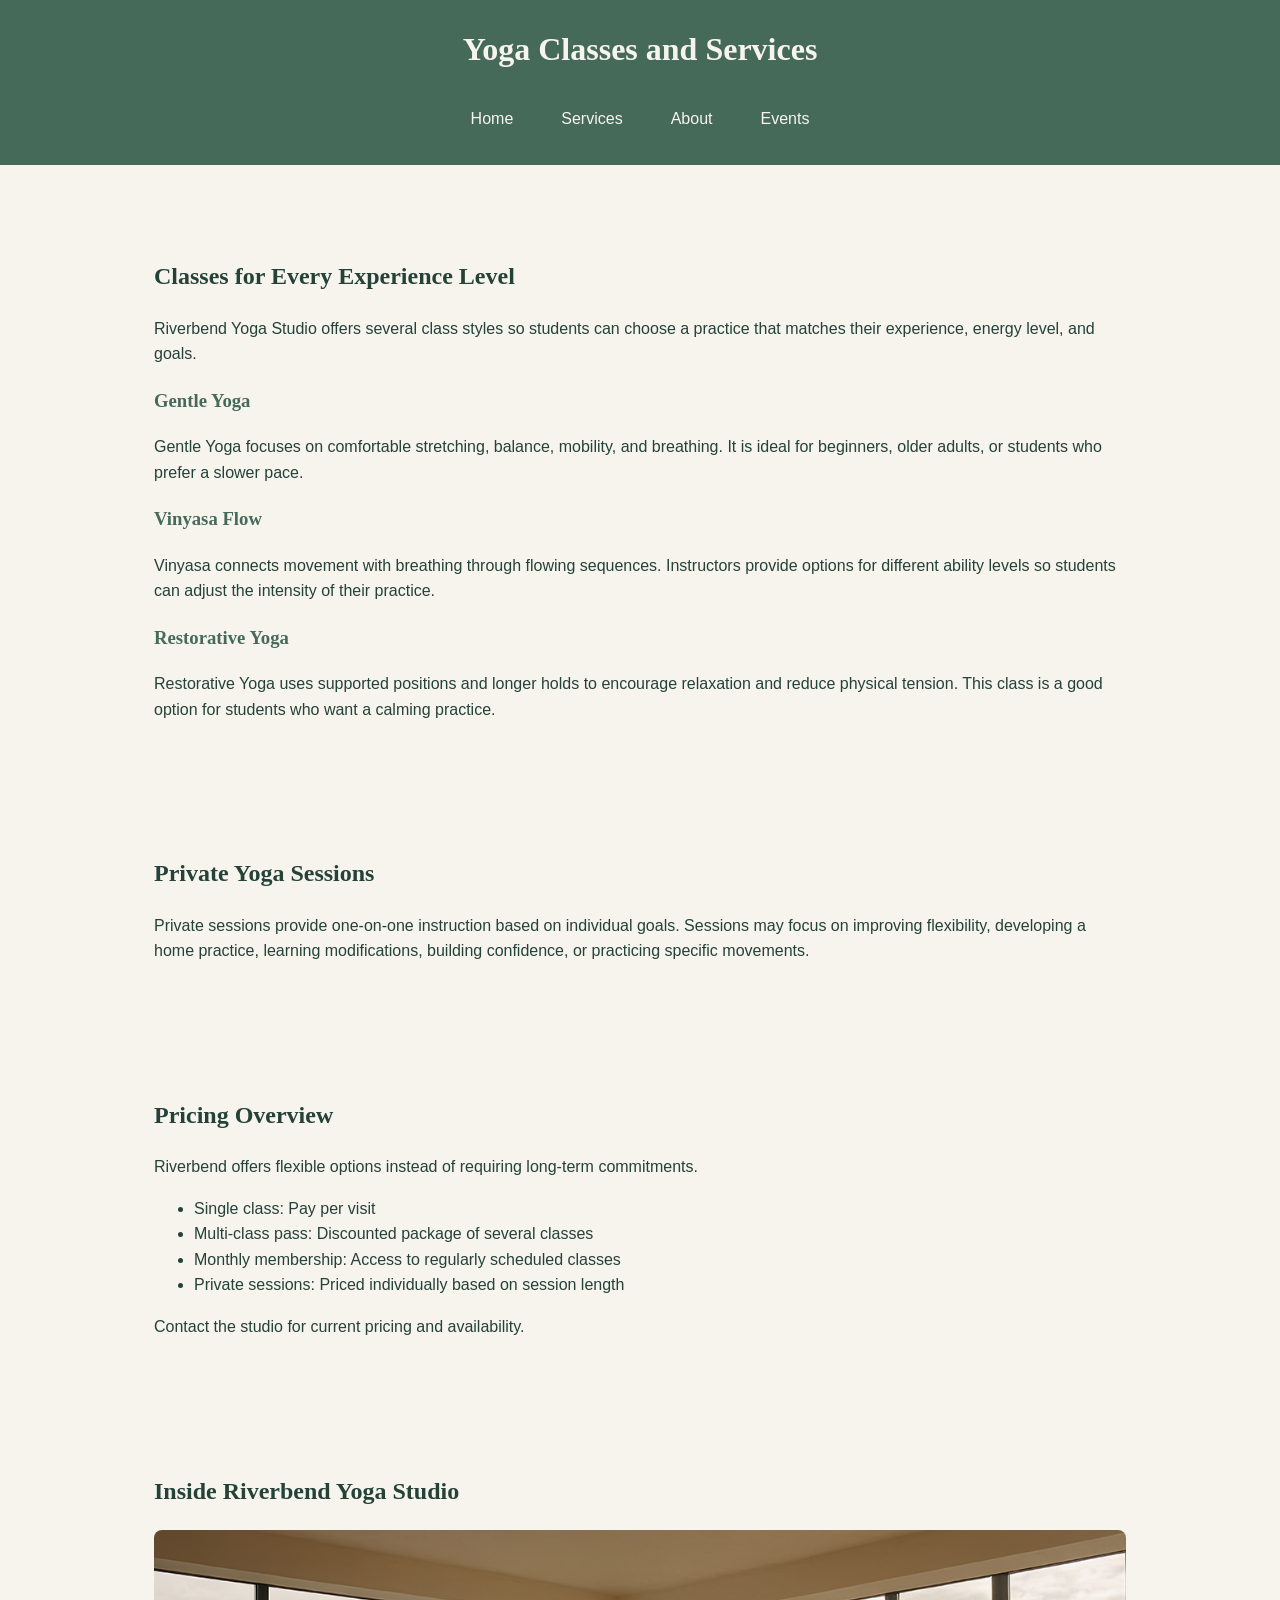
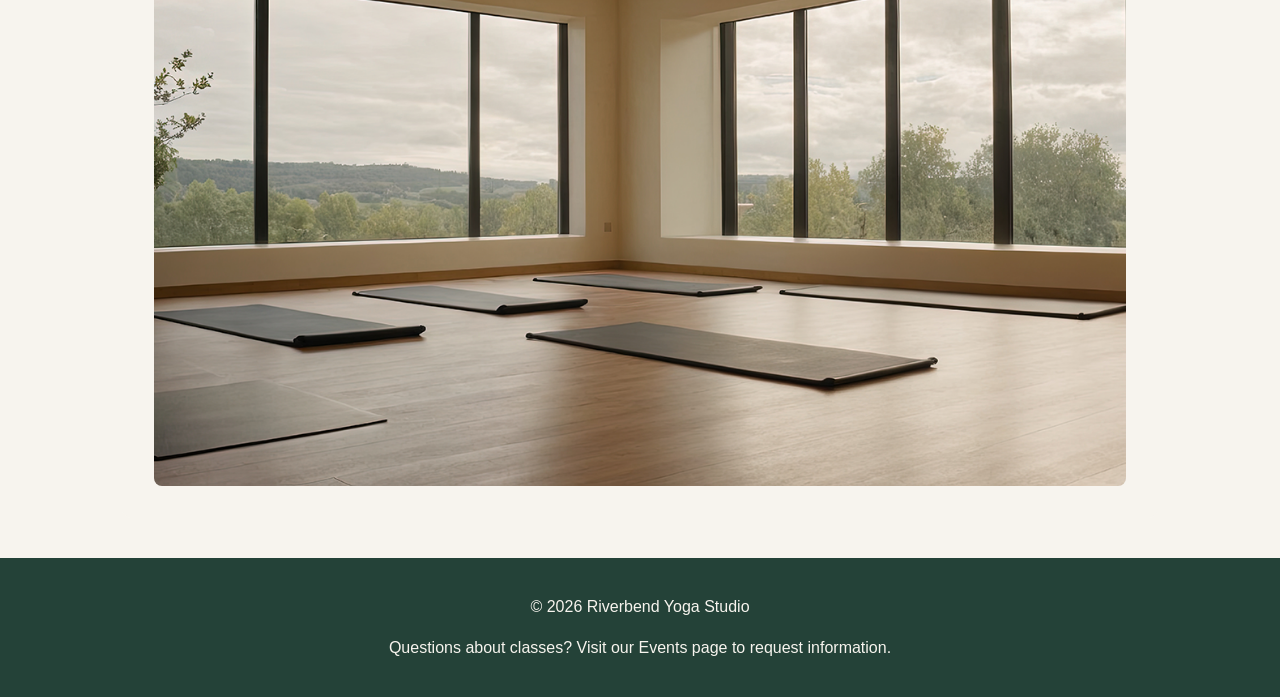
==== services.html @ 720cc889 "Complete Riverbend Yoga Touchstone 3" ====
<!DOCTYPE html>
<html lang="en">
<head>
	<meta charset="UTF-8">
	<meta name="viewport" content="width=device-width, initial-scale=1.0">
	<title>Riverbend Yoga Studio | Services</title>
    <link rel="stylesheet" href="styles.css">
</head>
<body>

<header>
	<h1>Yoga Classes and Services</h1>

	<nav aria-label="Main navigation">
		<ul>
			<li><a href="index.html">Home</a></li>
			<li><a href="services.html">Services</a></li>
			<li><a href="about.html">About</a></li>
			<li><a href="events.html">Events</a></li>
		</ul>
	</nav>
</header>

<main>
	<section>
		<h2>Classes for Every Experience Level</h2>
		<p>
			Riverbend Yoga Studio offers several class styles so students can
			choose a practice that matches their experience, energy level, and goals.
		</p>

		<article>
			<h3>Gentle Yoga</h3>
			<p>
				Gentle Yoga focuses on comfortable stretching, balance, mobility,
				and breathing. It is ideal for beginners, older adults, or students
				who prefer a slower pace.
			</p>
		</article>

		<article>
			<h3>Vinyasa Flow</h3>
			<p>
				Vinyasa connects movement with breathing through flowing sequences.
				Instructors provide options for different ability levels so students
				can adjust the intensity of their practice.
			</p>
		</article>

		<article>
			<h3>Restorative Yoga</h3>
			<p>
				Restorative Yoga uses supported positions and longer holds to
				encourage relaxation and reduce physical tension. This class is a
				good option for students who want a calming practice.
			</p>
		</article>
	</section>

	<section>
		<h2>Private Yoga Sessions</h2>
		<p>
			Private sessions provide one-on-one instruction based on individual
			goals. Sessions may focus on improving flexibility, developing a home
			practice, learning modifications, building confidence, or practicing
			specific movements.
		</p>
	</section>

	<section>
		<h2>Pricing Overview</h2>
		<p>
			Riverbend offers flexible options instead of requiring long-term
			commitments.
		</p>

		<ul>
			<li>Single class: Pay per visit</li>
			<li>Multi-class pass: Discounted package of several classes</li>
			<li>Monthly membership: Access to regularly scheduled classes</li>
			<li>Private sessions: Priced individually based on session length</li>
		</ul>

		<p>
			Contact the studio for current pricing and availability.
		</p>
	</section>

	<section>
		<h2>Inside Riverbend Yoga Studio</h2>

		<img src="yoga-studio_c.png"
			 alt="Open yoga studio with mats arranged for a group class">
	</section>
</main>

<footer>
	<p>&copy; 2026 Riverbend Yoga Studio</p>
	<p>Questions about classes? Visit our Events page to request information.</p>
</footer>

</body>
</html>
---- styles.css ----
* {
    box-sizing: border-box;
}

body {
    margin: 0;
    background-color: #F7F4EE;
    color: #244238;
    font-family: Arial, sans-serif;
    line-height: 1.6;
}

header {
    background-color: #466A5A;
    color: #F7F4EE;
    padding: 1.5rem 1rem;
    text-align: center;
}

h1,
h2,
h3 {
    font-family: Georgia, serif;
}

h1 {
    margin-top: 0;
}

h2 {
    color: #244238;
}

h3 {
    color: #466A5A;
}

nav ul {
    display: flex;
    flex-direction: column;
    gap: 0.5rem;
    list-style: none;
    padding: 0;
    margin: 0;
}

nav a {
    display: block;
    color: #F7F4EE;
    text-decoration: none;
    padding: 0.6rem 1rem;
    border-radius: 6px;
}

nav a:hover,
nav a:focus {
    background-color: #244238;
}

main {
    display: flex;
    flex-direction: column;
    gap: 1.5rem;
    max-width: 1100px;
    margin: 0 auto;
    padding: 1.5rem 1rem;
}

section {
    background-color: #F7F4EE;
    padding: 1.5rem;
    border-radius: 10px;
}

img,
video {
    display: block;
    max-width: 100%;
    height: auto;
    border-radius: 8px;
}

picture img {
    width: 100%;
}

audio {
    width: 100%;
    max-width: 600px;
}

figure {
    margin: 0;
}

figcaption {
    margin-top: 0.75rem;
    font-size: 0.95rem;
}

.card-row {
    display: flex;
    flex-direction: column;
    gap: 1rem;
}

.card-row article {
    flex: 1;
    background-color: #D7E3DA;
    padding: 1rem;
    border-radius: 8px;
}

form {
    display: flex;
    flex-direction: column;
    gap: 1rem;
}

fieldset {
    border: 2px solid #D7E3DA;
    border-radius: 8px;
    padding: 1rem;
}

input,
select,
textarea {
    width: 100%;
    padding: 0.7rem;
    margin-top: 0.25rem;
    border: 1px solid #466A5A;
    border-radius: 5px;
    font: inherit;
}

input[type="radio"] {
    width: auto;
}

button {
    background-color: #466A5A;
    color: #F7F4EE;
    border: none;
    border-radius: 6px;
    padding: 0.8rem 1.25rem;
    font: inherit;
    cursor: pointer;
}

button:hover,
button:focus {
    background-color: #244238;
}

footer {
    background-color: #244238;
    color: #F7F4EE;
    text-align: center;
    padding: 1.25rem;
}

@media (min-width: 768px) {
    nav ul {
        flex-direction: row;
        justify-content: center;
        gap: 1rem;
    }

    main {
        padding: 2.5rem 2rem;
        gap: 2rem;
    }

    section {
        padding: 2rem;
    }

    .card-row {
        flex-direction: row;
    }

    form {
        max-width: 750px;
    }
}
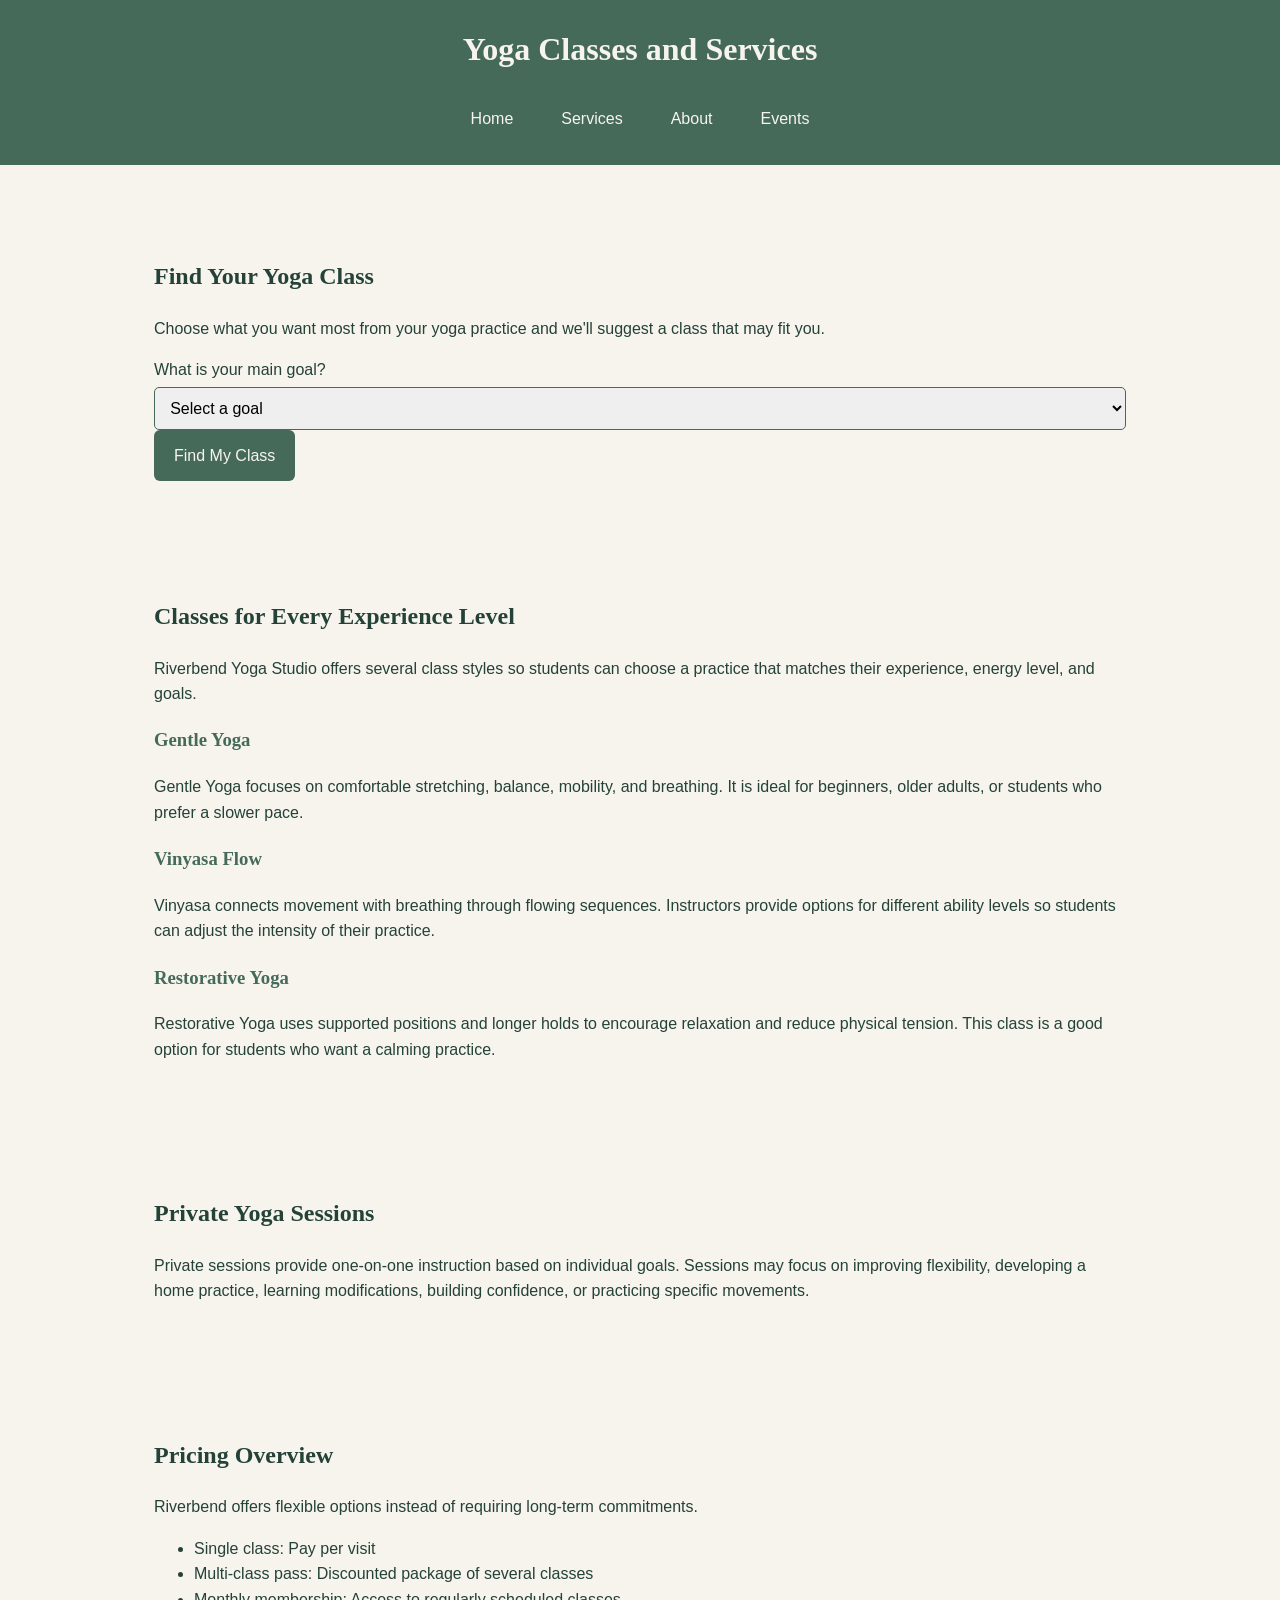
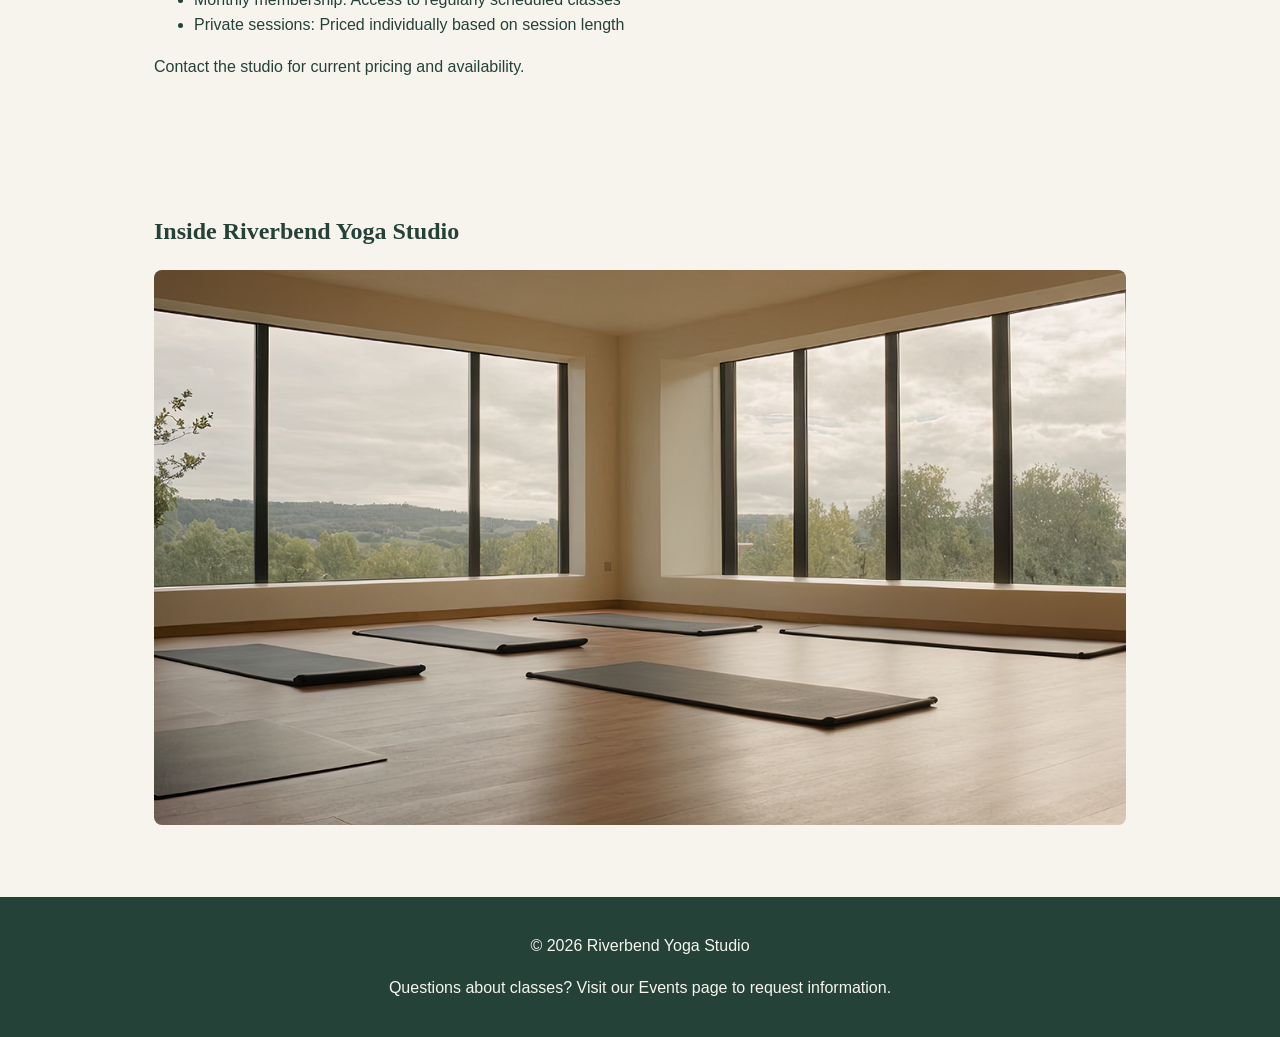
==== commit 6c1d727d: "Add JavaScript class recommendation feature" ====
--- a/services.html
+++ b/services.html
@@ -22,6 +22,23 @@
 </header>
 
 <main>
+	<section>
+    <h2>Find Your Yoga Class</h2>
+    <p>Choose what you want most from your yoga practice and we'll suggest a class that may fit you.</p>
+
+    <label for="yoga-goal">What is your main goal?</label>
+
+    <select id="yoga-goal">
+        <option value="">Select a goal</option>
+        <option value="relaxation">Improve flexibility and relax</option>
+        <option value="energy">Build energy and stay active</option>
+        <option value="stress">Reduce stress and slow down</option>
+    </select>
+
+    <button type="button" id="recommend-button">Find My Class</button>
+
+    <div id="class-result" aria-live="polite"></div>
+</section>
 	<section>
 		<h2>Classes for Every Experience Level</h2>
 		<p>
@@ -98,6 +115,6 @@
 	<p>&copy; 2026 Riverbend Yoga Studio</p>
 	<p>Questions about classes? Visit our Events page to request information.</p>
 </footer>
-
+<script src="script.js"></script>
 </body>
 </html>
